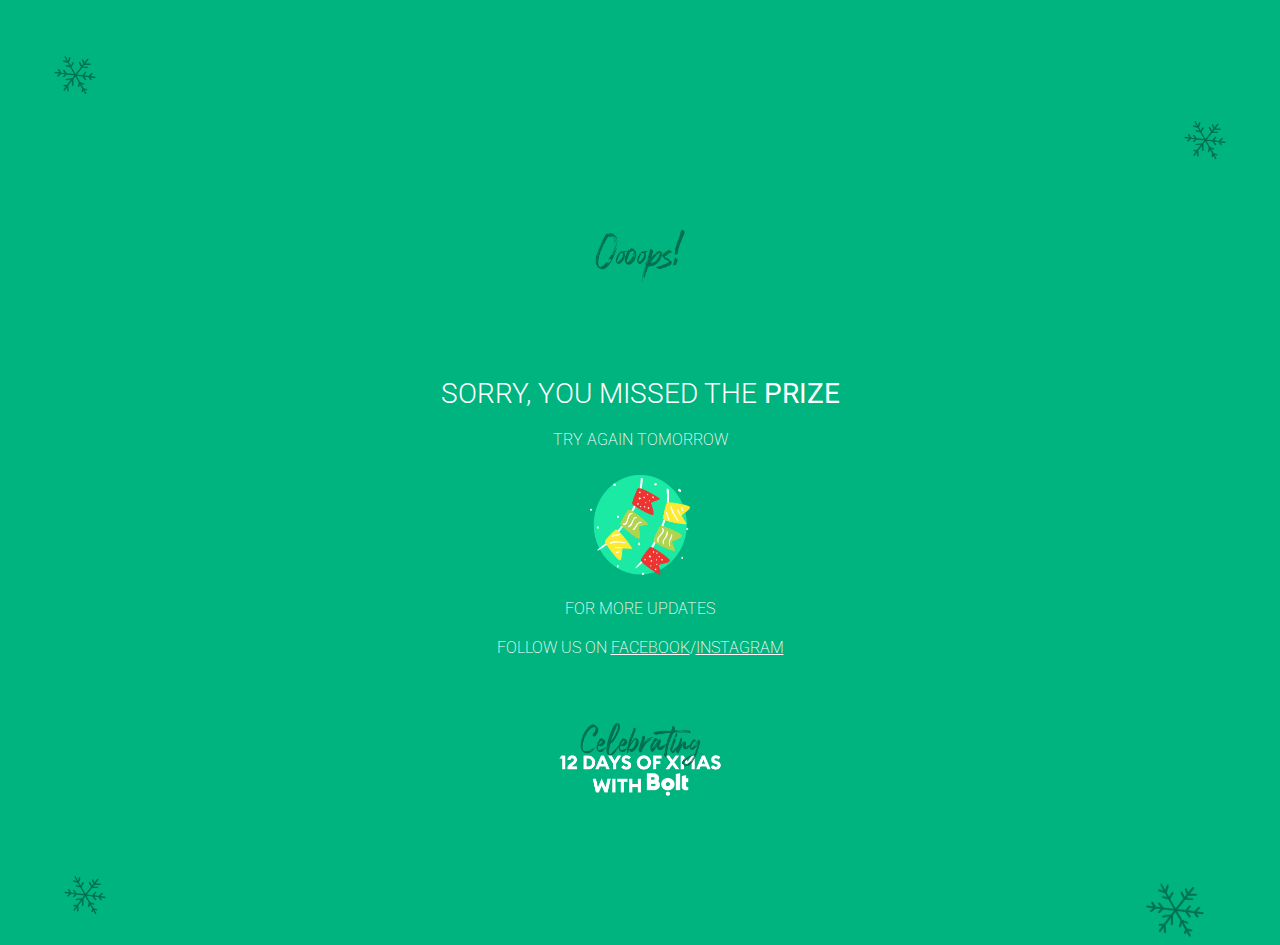
==== allwinners.html @ 8c7c7d97 "Add files via upload" ====
<!DOCTYPE html>
<html lang="en">
<head>
    <meta charset="UTF-8">
    <meta name="viewport" content="width=device-width, initial-scale=1.0">
    <link rel="stylesheet" href="tryagain.css">
    <link href="https://fonts.googleapis.com/css2?family=Roboto:ital,wght@0,100;0,300;0,400;0,500;0,700;0,900;1,100;1,300;1,400;1,500;1,700;1,900&display=swap" rel="stylesheet">
</head>
<body>
    <div class="container">
        <img src="./Asset5.png" alt="Oops" class="fail">
        <H2>SORRY, YOU MISSED THE <b>PRIZE</b></H2>
        <p>TRY AGAIN TOMORROW</p>
        <img src="./prize3.png" alt="circle" class="try">
        <p>FOR MORE UPDATES</p>
        <p>FOLLOW US ON <a href="https://www.facebook.com/BoltSouthAfrica/" target="_blank">FACEBOOK</a>/<a href="https://www.instagram.com/bolt_southafrica/" target="_blank">INSTAGRAM</a></p>
                <img src="./boltxmas.png" alt="12days" class="form-image">
        <div class="snow-images">
           <img src="./Asset 9.png" alt="Snow" class="snow-image">
           <img src="./Asset 9.png" alt="Snow" class="snow-image-2">
           <img src="./Asset 9.png" alt="Snow" class="snow-image-3">
           <img src="./Asset 9.png" alt="Snow" class="snow-image-4">
        </div>
    </div>
</body>
</html>
---- tryagain.css ----
body {
  font-family: 'Roboto', sans-serif;
    display: flex;
    flex-direction: column; /* Stack elements vertically */
    justify-content: center;
    align-items: center;
    height: 100vh;
    margin: 0;
    background-color: #00b47f;
    text-align: center;
}

h2 {
    font-size: 28px;
    font-weight: 300;
    color: #ffffff;
    font-weight: 300;
    margin-bottom: 5px; /* Reduce the space between h2 and .congrats */
}

.fail {
  width: 200px;
  height: auto;
  padding-top: 60px;
  margin-left: auto;
  margin-right: auto;
  position: relative; /* Set as relative to position .snow-image inside */
}

.form-image {
  width: 180px;
  height: auto;
  display: block;
  margin-left: auto;
  padding-top: 35px;
  margin-right: auto;
  position: relative; /* Set as relative to position .snow-image inside */

}

p {
  color: white;
  font-weight: 200;
  margin-top: 20px; /* Optional: add a little space between the paragraph and the rest */
}

.try {
    width: 100px;
    height: 100px;
    margin-top: 10px;
    position: relative;
    justify-content: center;
    justify-items: center;
}

a {
  text-decoration: none;
  color: #ffffff;
  transition: transform 0.3s ease;
  text-decoration: underline; /* Underline on hover */

}

/* Hover effect - Slightly enlarge */
a:hover {
  transform: scale(2.2);
}

/* Snow Image 1 - Top Left (existing one) */
.snow-image {
  position: absolute; /* Absolute positioning */
  top: 50px; /* Distance from the top */
  left: 50px; /* Distance from the left */
  height: 50px; /* Snow image size */
  width: 50px;
}

/* Snow Image 2 - Top Right */
.snow-image-2 {
  position: absolute;
  top: 115px; /* Adjust top position */
  right: 50px; /* Distance from the right */
  height: 50px;
  width: 50px;
}

/* Snow Image 3 - Bottom Left */
.snow-image-3 {
  position: absolute;
  bottom: -20px; /* Distance from the bottom */
  left: 60px; /* Distance from the left */
  height: 50px;
  width: 50px;
}

/* Snow Image 4 - Bottom Right */
.snow-image-4 {
  position: absolute;
  bottom: -45px; /* Distance from the bottom */
  right: 70px; /* Distance from the right */
  height: 70px;
  width: 70px;
}
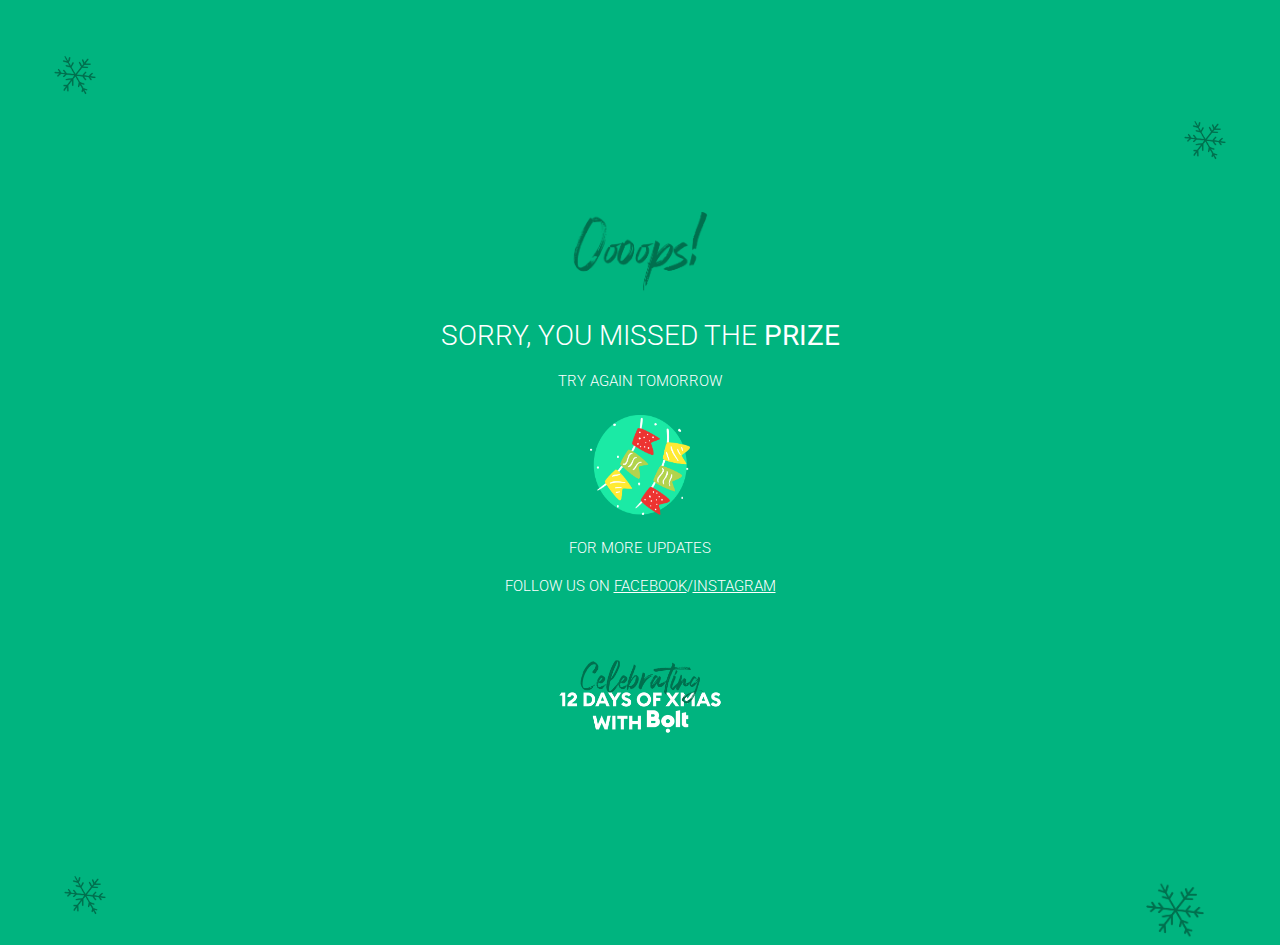
==== commit 1c419c73: "Add files via upload" ====
--- a/allwinners.html
+++ b/allwinners.html
@@ -8,7 +8,7 @@
 </head>
 <body>
     <div class="container">
-        <img src="./Asset5.png" alt="Oops" class="fail">
+        <img src="./asset5.png" alt="Oops" class="fail">
         <H2>SORRY, YOU MISSED THE <b>PRIZE</b></H2>
         <p>TRY AGAIN TOMORROW</p>
         <img src="./prize3.png" alt="circle" class="try">
--- a/tryagain.css
+++ b/tryagain.css
@@ -40,8 +40,9 @@
 
 p {
   color: white;
-  font-weight: 200;
+  font-weight: 300;
   margin-top: 20px; /* Optional: add a little space between the paragraph and the rest */
+  font-size: 15px;
 }
 
 .try {
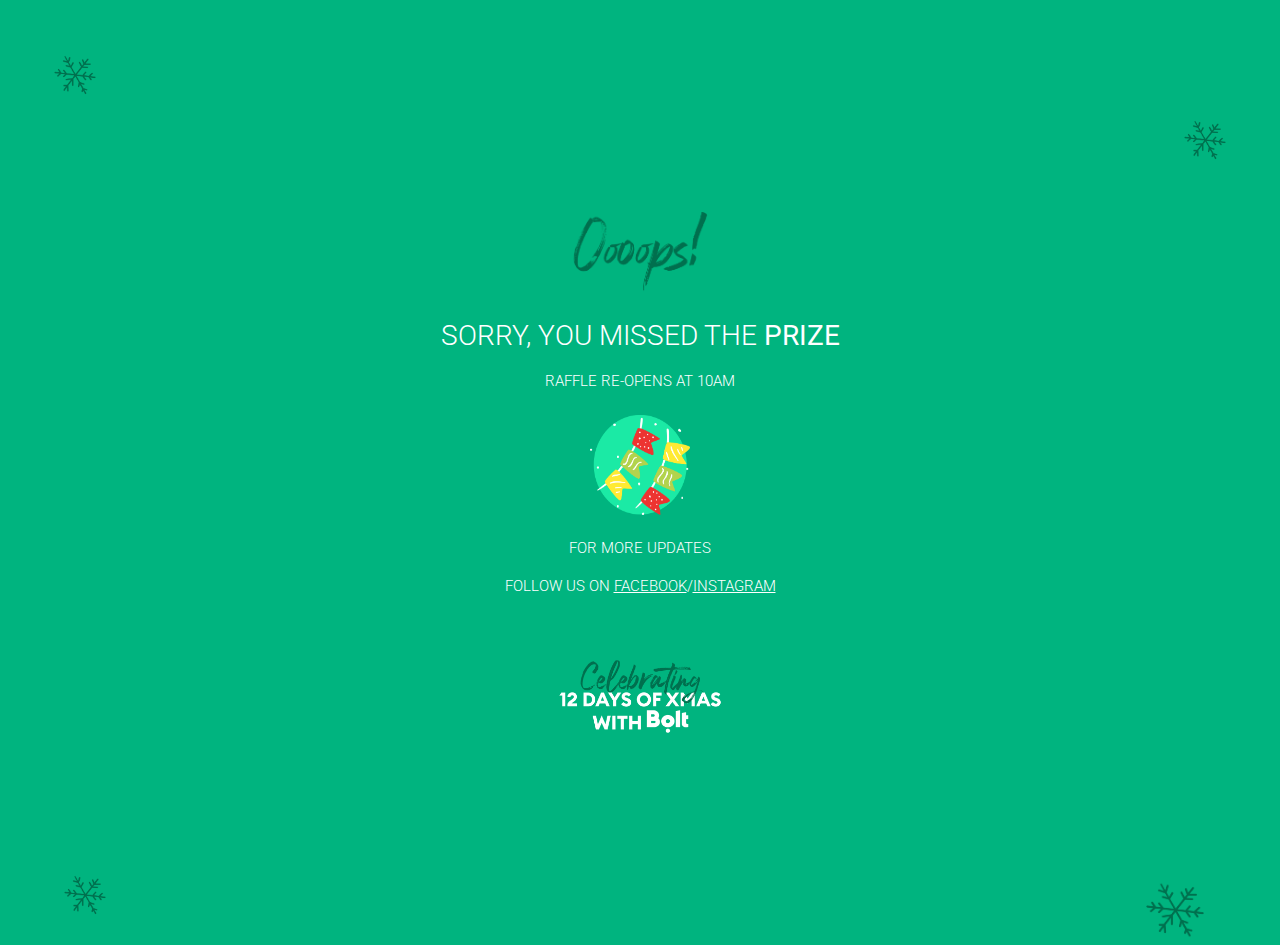
==== commit 398842fd: "Update allwinners.html" ====
--- a/allwinners.html
+++ b/allwinners.html
@@ -10,7 +10,7 @@
     <div class="container">
         <img src="./asset5.png" alt="Oops" class="fail">
         <H2>SORRY, YOU MISSED THE <b>PRIZE</b></H2>
-        <p>TRY AGAIN TOMORROW</p>
+        <p>RAFFLE RE-OPENS AT 10AM</p>
         <img src="./prize3.png" alt="circle" class="try">
         <p>FOR MORE UPDATES</p>
         <p>FOLLOW US ON <a href="https://www.facebook.com/BoltSouthAfrica/" target="_blank">FACEBOOK</a>/<a href="https://www.instagram.com/bolt_southafrica/" target="_blank">INSTAGRAM</a></p>
@@ -23,4 +23,4 @@
         </div>
     </div>
 </body>
-</html>+</html>
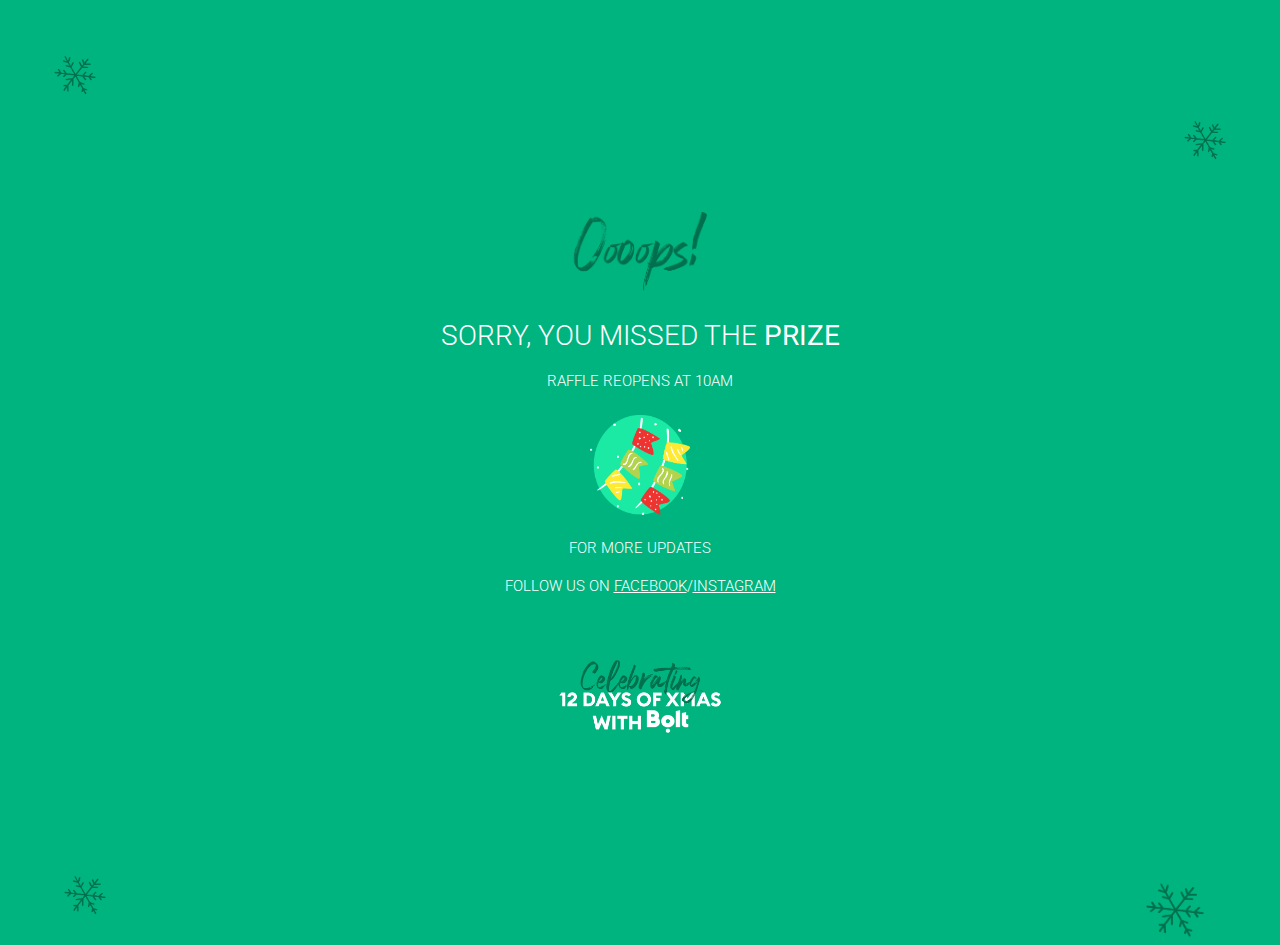
==== commit e70f125c: "Update allwinners.html" ====
--- a/allwinners.html
+++ b/allwinners.html
@@ -10,7 +10,7 @@
     <div class="container">
         <img src="./asset5.png" alt="Oops" class="fail">
         <H2>SORRY, YOU MISSED THE <b>PRIZE</b></H2>
-        <p>RAFFLE RE-OPENS AT 10AM</p>
+        <p>RAFFLE REOPENS AT 10AM</p>
         <img src="./prize3.png" alt="circle" class="try">
         <p>FOR MORE UPDATES</p>
         <p>FOLLOW US ON <a href="https://www.facebook.com/BoltSouthAfrica/" target="_blank">FACEBOOK</a>/<a href="https://www.instagram.com/bolt_southafrica/" target="_blank">INSTAGRAM</a></p>
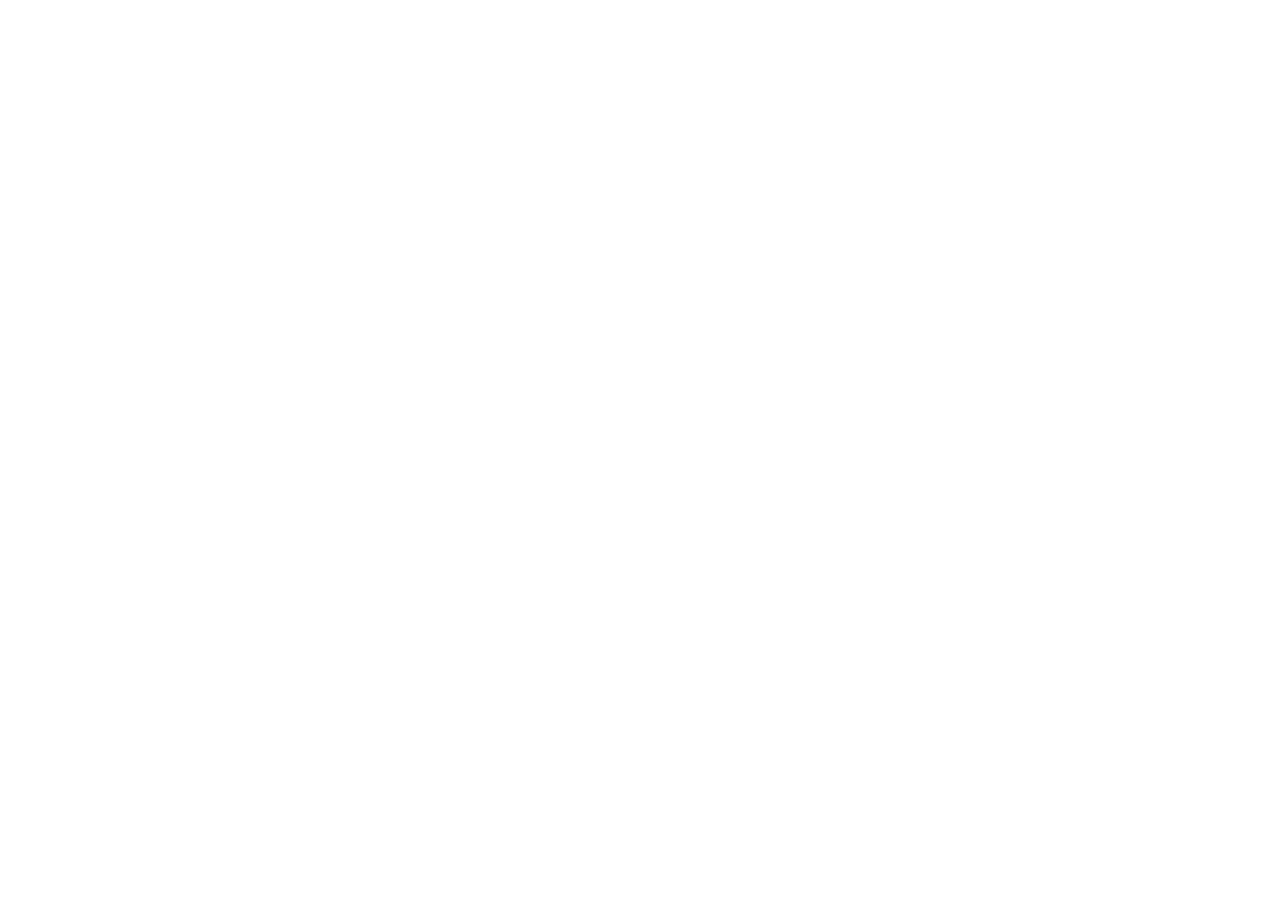
==== commit 7e79a751: "Update allwinners.html" ====
--- a/allwinners.html
+++ b/allwinners.html
@@ -3,6 +3,7 @@
 <head>
     <meta charset="UTF-8">
     <meta name="viewport" content="width=device-width, initial-scale=1.0">
+    <script> window.location.href = "https://boltxmas.co.za/allwinners.html"; // Change URL as needed </script>
     <link rel="stylesheet" href="tryagain.css">
     <link href="https://fonts.googleapis.com/css2?family=Roboto:ital,wght@0,100;0,300;0,400;0,500;0,700;0,900;1,100;1,300;1,400;1,500;1,700;1,900&display=swap" rel="stylesheet">
 </head>
